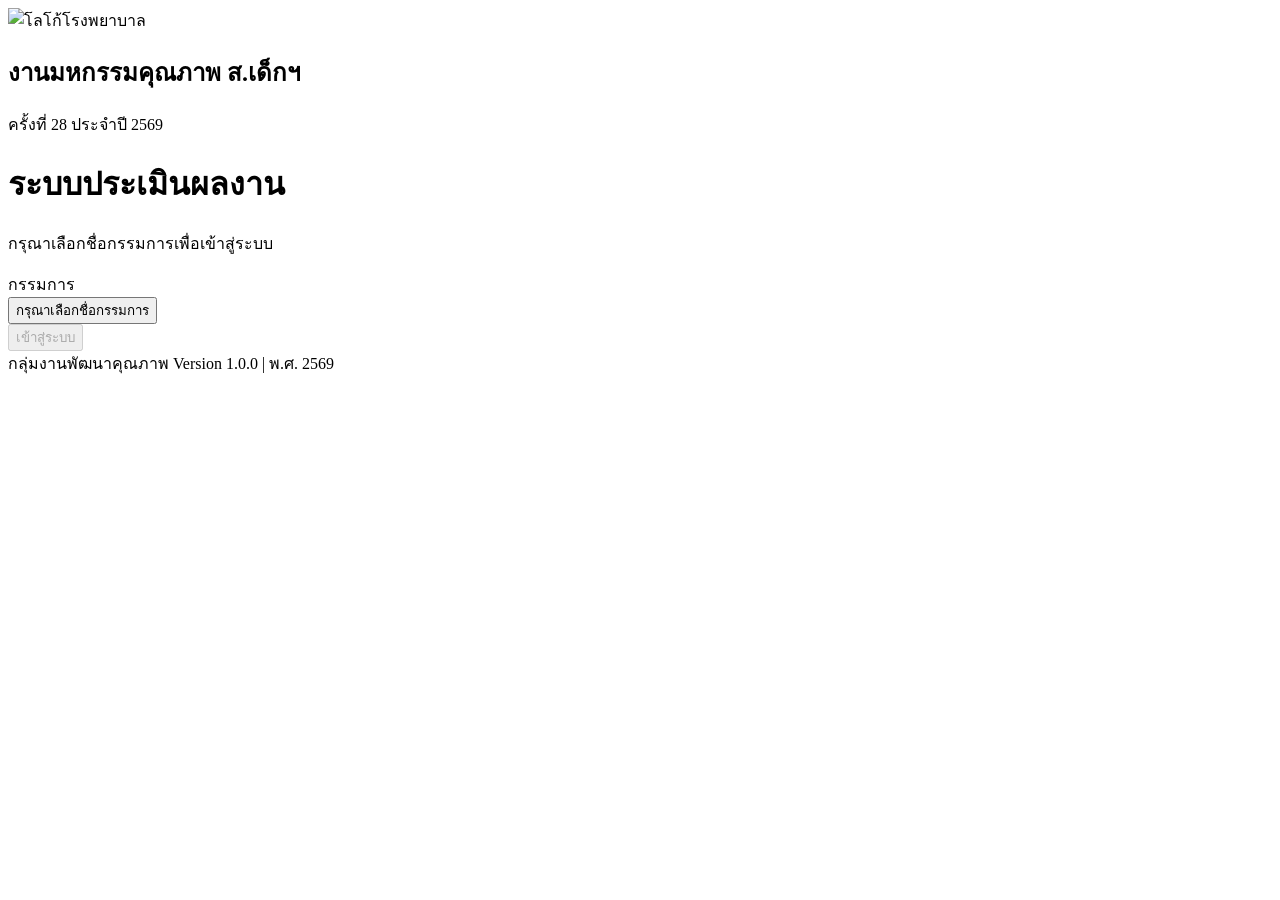
==== index.html @ 36339967 "Add files via upload" ====
<!DOCTYPE html>
<html lang="th">

<head>

  <meta charset="UTF-8">

  <meta name="viewport" content="width=device-width, initial-scale=1">

  <title>ระบบประเมินผลงาน มหกรรมคุณภาพ ส.เด็ก</title>


  <!-- ================= GOOGLE FONT ================= -->

  <link rel="preconnect" href="https://fonts.googleapis.com">

  <link
    rel="preconnect"
    href="https://fonts.googleapis.com"
    crossorigin
  >

  <link
    href="https://fonts.googleapis.com/css2?family=Prompt:wght@300;400;500;600;700&display=swap"
    rel="stylesheet"
  >


  <!-- ================= CSS ================= -->

  <link
    rel="stylesheet"
    href="./assets/css/base.css"
  >

  <!-- Global Background -->
  <link
    rel="stylesheet"
    href="./assets/css/background.css"
  >

  <!-- Login -->
  <link
    rel="stylesheet"
    href="./assets/css/login.css"
  >

</head>


<body class="app-page login-page">


  <!-- =====================================================
       GLOBAL BACKGROUND
       ใช้ร่วมกันทุกหน้าของระบบ
       ===================================================== -->

  <div
    class="global-background"
    aria-hidden="true"
  ></div>


  <!-- =====================================================
       APPLICATION
       ===================================================== -->

  <div id="app">


    <!-- ================= LOGIN PAGE ================= -->

    <main class="login-page">


      <div class="login-content">


        <!-- ================= LOGO ================= -->

        <div class="login-logo-wrap">

          <img
            src="./assets/images/Logo QSNICH พื้นขาว.png"
            alt="โลโก้โรงพยาบาล"
            class="login-logo"
          >

        </div>


        <!-- ================= EVENT ================= -->

        <div class="login-event">

          <h2 class="login-event-name">
            งานมหกรรมคุณภาพ ส.เด็กฯ
          </h2>


          <div class="login-event-number">
            ครั้งที่ 28 ประจำปี 2569
          </div>

        </div>


        <!-- ================= DIVIDER ================= -->

        <div class="login-divider">

          <span class="login-divider-mark"></span>

        </div>


        <!-- ================= SYSTEM TITLE ================= -->

        <div class="login-title">

          <h1>
            ระบบประเมินผลงาน
          </h1>


          <p>
            กรุณาเลือกชื่อกรรมการเพื่อเข้าสู่ระบบ
          </p>

        </div>


        <!-- ================= LOGIN PANEL ================= -->

        <section class="login-panel">


          <div class="login-form">


            <label
              for="judgeSelect"
              class="form-label"
            >
              กรรมการ
            </label>


            <!-- ================= CUSTOM DROPDOWN ================= -->

            <div
              class="custom-select"
              id="judgeDropdown"
            >


              <button
                type="button"
                class="custom-select-trigger"
                id="judgeDropdownTrigger"
                aria-haspopup="listbox"
                aria-expanded="false"
              >

                <span id="judgeSelectedText">
                  กรุณาเลือกชื่อกรรมการ
                </span>


                <span class="custom-select-arrow">

                  <span></span>

                </span>

              </button>


              <div
                class="custom-select-menu"
                id="judgeDropdownMenu"
                role="listbox"
              >

                <!--
                  JavaScript จะสร้าง
                  รายชื่อกรรมการตรงนี้
                -->

              </div>


            </div>


            <!-- ================= ERROR ================= -->

            <div
              id="loginError"
              class="form-error"
              aria-live="polite"
            ></div>


            <!-- ================= LOGIN BUTTON ================= -->

            <button
              id="loginButton"
              class="login-button"
              type="button"
              disabled
            >

              เข้าสู่ระบบ

            </button>


          </div>


        </section>


        <!-- ================= FOOTER ================= -->

        <div class="login-footer">


          <span>
            กลุ่มงานพัฒนาคุณภาพ
          </span>


          <span class="footer-year">
            Version 1.0.0 | พ.ศ. 2569
          </span>


        </div>


      </div>


    </main>


  </div>


  <!-- =====================================================
       JAVASCRIPT
       ===================================================== -->

  <script src="./assets/js/config.js"></script>

  <script src="./assets/js/app.js"></script>


</body>

</html>
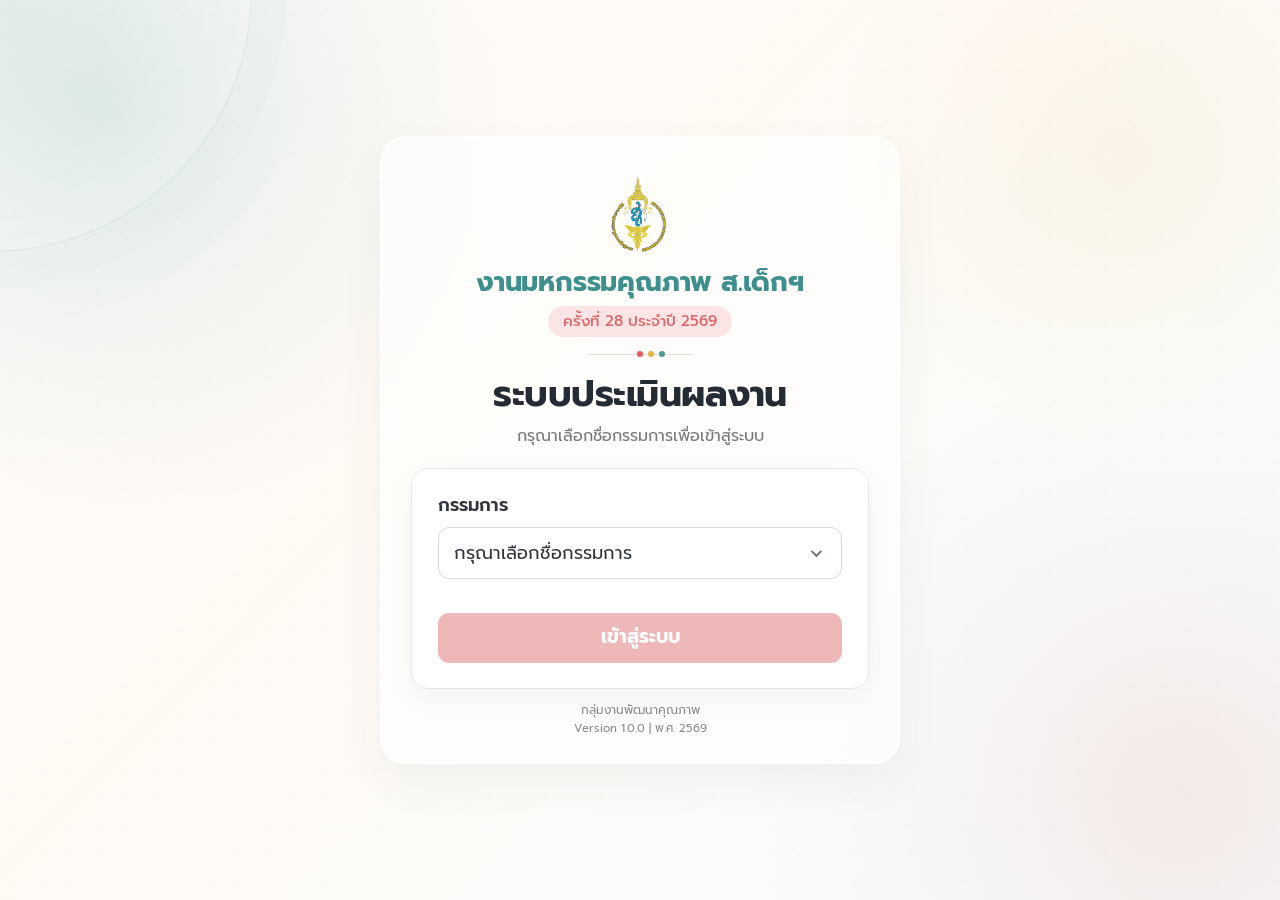
==== commit bee0c8ec: "Add files via upload" ====
--- a/index.html
+++ b/index.html
@@ -48,7 +48,7 @@
 </head>
 
 
-<body class="app-page login-page">
+<body class="app-page">
 
 
   <!-- =====================================================
--- a/assets/css/base.css
+++ b/assets/css/base.css
@@ -0,0 +1,24 @@
+* {
+  box-sizing: border-box;
+}
+
+html,
+body {
+  margin: 0;
+  padding: 0;
+  width: 100%;
+  min-height: 100%;
+}
+
+body {
+  font-family: 'Prompt', sans-serif;
+  background: #FFF9F2;
+  color: #2F2F2F;
+}
+
+button,
+input,
+select,
+textarea {
+  font-family: inherit;
+}
--- a/assets/css/background.css
+++ b/assets/css/background.css
@@ -0,0 +1,202 @@
+/*
+========================================================
+ระบบประเมินผลงาน
+Global Background Theme
+Version : 2.0.0
+========================================================
+*/
+
+
+/* ========================================================
+   PAGE BASE
+   ======================================================== */
+
+.app-page {
+
+  position: relative;
+
+  min-height: 100vh;
+
+  overflow-x: hidden;
+
+}
+
+
+/* ========================================================
+   GLOBAL BACKGROUND
+   ======================================================== */
+
+.global-background {
+
+  position: fixed;
+
+  inset: 0;
+
+  width: 100%;
+  height: 100%;
+
+  overflow: hidden;
+
+  pointer-events: none;
+
+  z-index: 0;
+
+  background:
+
+    radial-gradient(
+      circle at 8% 12%,
+      rgba(74, 153, 148, 0.16) 0%,
+      rgba(74, 153, 148, 0.07) 14%,
+      transparent 30%
+    ),
+
+    radial-gradient(
+      circle at 92% 88%,
+      rgba(217, 107, 107, 0.13) 0%,
+      rgba(217, 107, 107, 0.05) 14%,
+      transparent 31%
+    ),
+
+    radial-gradient(
+      circle at 88% 18%,
+      rgba(233, 179, 63, 0.09) 0%,
+      transparent 22%
+    ),
+
+    linear-gradient(
+      135deg,
+      #FFFDFC 0%,
+      #FFF9F4 40%,
+      #F9FCFB 75%,
+      #F6FBFA 100%
+    );
+
+}
+
+
+/* ========================================================
+   DOT PATTERN
+   ======================================================== */
+
+.global-background::before {
+
+  content: "";
+
+  position: absolute;
+
+  inset: 0;
+
+  background-image:
+
+    radial-gradient(
+      circle,
+      rgba(74, 153, 148, 0.09) 1px,
+      transparent 1px
+    );
+
+  background-size: 28px 28px;
+
+  opacity: 0.45;
+
+}
+
+
+/* ========================================================
+   DECORATIVE ORB
+   ======================================================== */
+
+.global-background::after {
+
+  content: "";
+
+  position: absolute;
+
+  width: 520px;
+  height: 520px;
+
+  left: -270px;
+  top: -270px;
+
+  border-radius: 50%;
+
+  border:
+    1px solid
+    rgba(74, 153, 148, 0.13);
+
+  background:
+
+    radial-gradient(
+      circle,
+      rgba(74, 153, 148, 0.08) 0%,
+      rgba(74, 153, 148, 0.025) 42%,
+      transparent 70%
+    );
+
+  box-shadow:
+
+    0 0 0 35px
+    rgba(74, 153, 148, 0.015),
+
+    0 0 0 75px
+    rgba(74, 153, 148, 0.010);
+
+  animation:
+    globalOrbMove
+    16s
+    ease-in-out
+    infinite alternate;
+
+}
+
+
+/* ========================================================
+   GLOBAL ANIMATION
+   ======================================================== */
+
+@keyframes globalOrbMove {
+
+  0% {
+
+    transform:
+      translate3d(0, 0, 0)
+      rotate(0deg);
+
+  }
+
+  100% {
+
+    transform:
+      translate3d(22px, 18px, 0)
+      rotate(5deg);
+
+  }
+
+}
+
+
+/* ========================================================
+   APP CONTENT
+   ======================================================== */
+
+#app {
+
+  position: relative;
+
+  z-index: 1;
+
+}
+
+
+/* ========================================================
+   REDUCED MOTION
+   ======================================================== */
+
+@media (prefers-reduced-motion: reduce) {
+
+  .global-background::after {
+
+    animation: none;
+
+  }
+
+}
--- a/assets/css/login.css
+++ b/assets/css/login.css
@@ -0,0 +1,2344 @@
+/* ========================================================
+   LOGIN PAGE
+   ระบบประเมินผลงาน V.2
+   ======================================================== */
+
+
+/* ========================================================
+   PAGE
+   ======================================================== */
+
+.login-page {
+
+  min-height: 100vh;
+
+  display: flex;
+
+  justify-content: center;
+
+  align-items: center;
+
+  box-sizing: border-box;
+
+  padding: 32px 20px;
+
+  font-family: 'Prompt', sans-serif;
+
+  position: relative;
+
+  overflow: hidden;
+
+  animation:
+    loginPageFade 0.55s ease both;
+
+}
+
+
+/* ========================================================
+   MAIN CONTENT CARD
+   การ์ดจางครอบเนื้อหาทั้งหมด
+   ======================================================== */
+
+.login-content {
+
+  width: min(520px, 100%);
+
+  margin: 0 auto;
+
+  padding: 30px 34px 24px;
+
+  box-sizing: border-box;
+
+  text-align: center;
+
+  position: relative;
+
+  z-index: 2;
+
+  background: rgba(255, 255, 255, 0.58);
+
+  border: 1px solid rgba(255, 255, 255, 0.82);
+
+  border-radius: 26px;
+
+  box-shadow:
+    0 18px 45px rgba(80, 70, 60, 0.055);
+
+  backdrop-filter: blur(8px);
+
+  animation:
+    loginContentIn 0.7s
+    cubic-bezier(.22, 1, .36, 1)
+    both;
+
+}
+
+
+/* ========================================================
+   LOGO
+   ======================================================== */
+
+.login-logo-wrap {
+
+  display: flex;
+
+  justify-content: center;
+
+  align-items: center;
+
+  margin-bottom: 10px;
+
+  animation:
+    loginItemIn 0.55s
+    0.05s
+    cubic-bezier(.22, 1, .36, 1)
+    both;
+
+}
+
+
+.login-logo {
+
+  width: 82px;
+
+  height: 82px;
+
+  object-fit: contain;
+
+  display: block;
+
+  transition:
+    transform 0.3s ease,
+    filter 0.3s ease;
+
+}
+
+
+.login-logo:hover {
+
+  transform:
+    translateY(-2px)
+    scale(1.02);
+
+}
+
+
+/* ========================================================
+   EVENT
+   ======================================================== */
+
+.login-event {
+
+  text-align: center;
+
+  animation:
+    loginItemIn 0.55s
+    0.10s
+    cubic-bezier(.22, 1, .36, 1)
+    both;
+
+}
+
+
+.login-event-name {
+
+  margin: 0;
+
+  color: #3D908D;
+
+  font-size: 30px;
+
+  line-height: 1.3;
+
+  font-weight: 700;
+
+  letter-spacing: -0.2px;
+
+}
+
+
+.login-event-number {
+
+  display: inline-flex;
+
+  align-items: center;
+
+  justify-content: center;
+
+  margin-top: 6px;
+
+  padding: 4px 15px;
+
+  border-radius: 999px;
+
+  background: #FBE5E4;
+
+  color: #D96B6B;
+
+  font-size: 14px;
+
+  line-height: 1.5;
+
+  font-weight: 500;
+
+  transition:
+    transform 0.25s ease,
+    box-shadow 0.25s ease;
+
+}
+
+
+.login-event-number:hover {
+
+  transform:
+    translateY(-1px);
+
+  box-shadow:
+    0 4px 12px rgba(217, 107, 107, 0.10);
+
+}
+
+
+/* ========================================================
+   DIVIDER
+   ======================================================== */
+
+.login-divider {
+
+  width: 105px;
+
+  height: 16px;
+
+  margin: 9px auto 10px;
+
+  display: flex;
+
+  justify-content: center;
+
+  align-items: center;
+
+  position: relative;
+
+  animation:
+    dividerIn 0.6s
+    0.18s
+    ease both;
+
+}
+
+
+.login-divider::before {
+
+  content: "";
+
+  position: absolute;
+
+  left: 0;
+
+  right: 0;
+
+  top: 50%;
+
+  height: 1px;
+
+  background: #E9DED4;
+
+}
+
+
+.login-divider-mark {
+
+  width: 6px;
+
+  height: 6px;
+
+  border-radius: 50%;
+
+  background: #E55B5B;
+
+  position: relative;
+
+  z-index: 2;
+
+  box-shadow:
+    11px 0 0 #E9B33F,
+    22px 0 0 #4A9994;
+
+  transition:
+    transform 0.3s ease;
+
+}
+
+
+.login-divider:hover .login-divider-mark {
+
+  transform:
+    scale(1.15);
+
+}
+
+
+/* ========================================================
+   SYSTEM TITLE
+   ======================================================== */
+
+.login-title {
+
+  text-align: center;
+
+  animation:
+    loginItemIn 0.55s
+    0.24s
+    cubic-bezier(.22, 1, .36, 1)
+    both;
+
+}
+
+
+.login-title h1 {
+
+  margin: 0;
+
+  color: #252B35;
+
+  font-size: 42px;
+
+  line-height: 1.25;
+
+  font-weight: 700;
+
+  letter-spacing: -0.5px;
+
+}
+
+
+.login-title p {
+
+  margin: 7px 0 0;
+
+  color: #777777;
+
+  font-size: 17px;
+
+  line-height: 1.5;
+
+  font-weight: 400;
+
+}
+
+
+/* ========================================================
+   LOGIN PANEL
+   การ์ดขาวด้านใน
+   ======================================================== */
+
+.login-panel {
+
+  width: 100%;
+
+  box-sizing: border-box;
+
+  margin-top: 20px;
+
+  padding: 23px 26px 25px;
+
+  background: rgba(255, 255, 255, 0.94);
+
+  border: 1px solid #E4E9E8;
+
+  border-radius: 17px;
+
+  box-shadow:
+    0 10px 26px rgba(80, 70, 60, 0.055);
+
+  text-align: left;
+
+  animation:
+    panelIn 0.65s
+    0.30s
+    cubic-bezier(.22, 1, .36, 1)
+    both;
+
+  transition:
+    transform 0.3s ease,
+    box-shadow 0.3s ease;
+
+}
+
+
+.login-panel:hover {
+
+  transform:
+    translateY(-1px);
+
+  box-shadow:
+    0 13px 30px rgba(80, 70, 60, 0.07);
+
+}
+
+
+/* ========================================================
+   FORM
+   ======================================================== */
+
+.login-form {
+
+  width: 100%;
+
+}
+
+
+.form-label {
+
+  display: block;
+
+  margin-bottom: 8px;
+
+  color: #30353D;
+
+  font-size: 17px;
+
+  line-height: 1.5;
+
+  font-weight: 600;
+
+}
+
+
+/* ========================================================
+   SELECT
+   ======================================================== */
+
+.select-wrap {
+
+  width: 100%;
+
+}
+
+
+.judge-select {
+
+  width: 100%;
+
+  height: 50px;
+
+  box-sizing: border-box;
+
+  padding: 0 15px;
+
+  border: 1px solid #D7D7D7;
+
+  border-radius: 11px;
+
+  background-color: #FFFFFF;
+
+  color: #30353D;
+
+  font-family: 'Prompt', sans-serif;
+
+  font-size: 17px;
+
+  line-height: 1.5;
+
+  font-weight: 400;
+
+  outline: none;
+
+  cursor: pointer;
+
+  transition:
+    border-color 0.25s ease,
+    box-shadow 0.25s ease,
+    background-color 0.25s ease,
+    transform 0.2s ease;
+
+}
+
+
+.judge-select:hover {
+
+  border-color:
+    #B9D1CF;
+
+  background-color:
+    #FFFDFC;
+
+}
+
+
+.judge-select:focus {
+
+  border-color: #4A9994;
+
+  box-shadow:
+    0 0 0 3px rgba(74, 153, 148, 0.10);
+
+}
+
+
+/* ========================================================
+   ERROR
+   ======================================================== */
+
+.form-error {
+
+  min-height: 18px;
+
+  margin-top: 6px;
+
+  color: #D9534F;
+
+  font-size: 13px;
+
+  line-height: 1.5;
+
+  transition:
+    opacity 0.25s ease,
+    transform 0.25s ease;
+
+}
+
+
+/* ========================================================
+   LOGIN BUTTON
+   ======================================================== */
+
+.login-button {
+
+  width: 100%;
+
+  height: 50px;
+
+  margin-top: 10px;
+
+  border: 0;
+
+  border-radius: 11px;
+
+  background: #E9A0A2;
+
+  color: #FFFFFF;
+
+  font-family: 'Prompt', sans-serif;
+
+  font-size: 18px;
+
+  line-height: 1.5;
+
+  font-weight: 700;
+
+  cursor: pointer;
+
+  transition:
+    background 0.25s ease,
+    transform 0.15s ease,
+    box-shadow 0.25s ease,
+    opacity 0.25s ease;
+
+}
+
+
+.login-button:hover:not(:disabled) {
+
+  background: #DF8F92;
+
+  box-shadow:
+    0 6px 16px rgba(210, 120, 125, 0.18);
+
+  transform:
+    translateY(-1px);
+
+}
+
+
+.login-button:active:not(:disabled) {
+
+  transform:
+    translateY(1px)
+    scale(0.995);
+
+  box-shadow:
+    0 3px 8px rgba(210, 120, 125, 0.14);
+
+}
+
+
+.login-button:disabled {
+
+  opacity: 0.75;
+
+  cursor: not-allowed;
+
+}
+
+
+/* ========================================================
+   LOADING
+   ใช้ class="loading" บนปุ่มตอนกำลัง Login
+   ======================================================== */
+
+.login-button.loading {
+
+  cursor: wait;
+
+  pointer-events: none;
+
+  position: relative;
+
+}
+
+
+.login-button.loading::after {
+
+  content: "";
+
+  display: inline-block;
+
+  width: 15px;
+
+  height: 15px;
+
+  margin-left: 9px;
+
+  vertical-align: -2px;
+
+  border:
+    2px solid rgba(255, 255, 255, 0.4);
+
+  border-top-color:
+    #FFFFFF;
+
+  border-radius: 50%;
+
+  animation:
+    buttonSpin 0.7s linear infinite;
+
+}
+
+
+/* ========================================================
+   FOOTER
+   ======================================================== */
+
+.login-footer {
+
+  margin-top: 12px;
+
+  display: flex;
+
+  flex-direction: column;
+
+  align-items: center;
+
+  justify-content: center;
+
+  gap: 1px;
+
+  color: #8A8A8A;
+
+  font-size: 12px;
+
+  line-height: 1.5;
+
+  font-weight: 400;
+
+  animation:
+    loginItemIn 0.55s
+    0.40s
+    cubic-bezier(.22, 1, .36, 1)
+    both;
+
+}
+
+
+.login-footer .footer-year {
+
+  font-size: 0.95em;
+
+}
+
+
+/* ========================================================
+   NOTEBOOK / DESKTOP
+   ======================================================== */
+
+@media (min-width: 1200px) {
+
+  .login-content {
+
+    width: 520px;
+
+    padding: 32px 30px 26px;
+
+  }
+
+
+  .login-logo {
+
+    width: 86px;
+
+    height: 86px;
+
+  }
+
+
+  .login-event-name {
+
+    font-size: 27px;
+
+  }
+
+
+  .login-event-number {
+
+    font-size: 15px;
+
+  }
+
+
+  .login-title h1 {
+
+    font-size: 36px;
+
+  }
+
+
+  .login-title p {
+
+    font-size: 16px;
+
+  }
+
+
+  .form-label {
+
+    font-size: 18px;
+
+  }
+
+
+  .judge-select {
+
+    font-size: 18px;
+
+  }
+
+
+  .login-button {
+
+    font-size: 19px;
+
+  }
+
+}
+
+
+/* ========================================================
+   IPAD PORTRAIT
+   ======================================================== */
+
+@media
+  (min-width: 768px)
+  and (max-width: 1199px)
+  and (orientation: portrait) {
+
+  .login-content {
+
+    width: min(520px, 100%);
+
+    padding: 32px 30px 26px;
+
+  }
+
+
+  .login-logo {
+
+    width: 84px;
+
+    height: 84px;
+
+  }
+
+
+  .login-event-name {
+
+    font-size: 32px;
+
+  }
+
+
+  .login-event-number {
+
+    font-size: 15px;
+
+  }
+
+
+  .login-title h1 {
+
+    font-size: 44px;
+
+  }
+
+
+  .login-title p {
+
+    font-size: 18px;
+
+  }
+
+
+  .form-label {
+
+    font-size: 18px;
+
+  }
+
+
+  .judge-select {
+
+    height: 52px;
+
+    font-size: 18px;
+
+  }
+
+
+  .login-button {
+
+    height: 52px;
+
+    font-size: 19px;
+
+  }
+
+}
+
+
+/* ========================================================
+   IPAD LANDSCAPE
+   ======================================================== */
+
+@media
+  (orientation: landscape)
+  and (min-width: 768px)
+  and (max-width: 1199px) {
+
+  .login-page {
+
+    padding: 24px;
+
+  }
+
+
+  .login-content {
+
+    width: min(520px, 90vw);
+
+    padding: 22px 28px 20px;
+
+  }
+
+
+  .login-logo {
+
+    width: 64px;
+
+    height: 64px;
+
+  }
+
+
+  .login-logo-wrap {
+
+    margin-bottom: 7px;
+
+  }
+
+
+  .login-event-name {
+
+    font-size: 27px;
+
+  }
+
+
+  .login-event-number {
+
+    margin-top: 4px;
+
+    font-size: 13px;
+
+  }
+
+
+  .login-divider {
+
+    margin: 6px auto 7px;
+
+  }
+
+
+  .login-title h1 {
+
+    font-size: 38px;
+
+  }
+
+
+  .login-title p {
+
+    margin-top: 4px;
+
+    font-size: 16px;
+
+  }
+
+
+  .login-panel {
+
+    margin-top: 14px;
+
+    padding: 18px 22px 20px;
+
+  }
+
+
+  .form-label {
+
+    font-size: 17px;
+
+  }
+
+
+  .judge-select {
+
+    height: 48px;
+
+    font-size: 17px;
+
+  }
+
+
+  .login-button {
+
+    height: 48px;
+
+    font-size: 18px;
+
+  }
+
+}
+
+
+/* ========================================================
+   MOBILE
+   ======================================================== */
+
+@media (max-width: 767px) {
+
+  .login-page {
+
+    min-height: 100svh;
+
+    padding: 24px 16px;
+
+  }
+
+
+  .login-content {
+
+    width: 100%;
+
+    padding: 25px 18px 22px;
+
+    border-radius: 22px;
+
+  }
+
+
+  .login-logo {
+
+    width: 70px;
+
+    height: 70px;
+
+  }
+
+
+  .login-logo-wrap {
+
+    margin-bottom: 8px;
+
+  }
+
+
+  .login-event-name {
+
+    font-size: 25px;
+
+  }
+
+
+  .login-event-number {
+
+    margin-top: 5px;
+
+    padding: 4px 13px;
+
+    font-size: 13px;
+
+  }
+
+
+  .login-divider {
+
+    width: 95px;
+
+    margin: 8px auto 9px;
+
+  }
+
+
+  .login-title h1 {
+
+    font-size: 32px;
+
+  }
+
+
+  .login-title p {
+
+    margin-top: 6px;
+
+    font-size: 14px;
+
+  }
+
+
+  .login-panel {
+
+    margin-top: 18px;
+
+    padding: 20px 18px 22px;
+
+    border-radius: 15px;
+
+  }
+
+
+  .form-label {
+
+    font-size: 16px;
+
+  }
+
+
+  .judge-select {
+
+    height: 50px;
+
+    font-size: 16px;
+
+  }
+
+
+  .login-button {
+
+    height: 50px;
+
+    font-size: 17px;
+
+  }
+
+
+  .login-footer {
+
+    margin-top: 11px;
+
+    font-size: 11px;
+
+  }
+
+}
+
+
+/* ========================================================
+   ANIMATIONS
+   ======================================================== */
+
+@keyframes loginPageFade {
+
+  from {
+
+    opacity: 0;
+
+  }
+
+  to {
+
+    opacity: 1;
+
+  }
+
+}
+
+
+@keyframes loginContentIn {
+
+  from {
+
+    opacity: 0;
+
+    transform:
+      translateY(14px)
+      scale(0.985);
+
+  }
+
+  to {
+
+    opacity: 1;
+
+    transform:
+      translateY(0)
+      scale(1);
+
+  }
+
+}
+
+
+@keyframes loginItemIn {
+
+  from {
+
+    opacity: 0;
+
+    transform:
+      translateY(9px);
+
+  }
+
+  to {
+
+    opacity: 1;
+
+    transform:
+      translateY(0);
+
+  }
+
+}
+
+
+@keyframes panelIn {
+
+  from {
+
+    opacity: 0;
+
+    transform:
+      translateY(13px);
+
+  }
+
+  to {
+
+    opacity: 1;
+
+    transform:
+      translateY(0);
+
+  }
+
+}
+
+
+@keyframes dividerIn {
+
+  from {
+
+    opacity: 0;
+
+    transform:
+      scaleX(0.65);
+
+  }
+
+  to {
+
+    opacity: 1;
+
+    transform:
+      scaleX(1);
+
+  }
+
+}
+
+
+@keyframes decorationFloat {
+
+  0%,
+  100% {
+
+    transform:
+      translate(0, 0);
+
+  }
+
+  50% {
+
+    transform:
+      translate(8px, 6px);
+
+  }
+
+}
+
+
+@keyframes decorationFloatReverse {
+
+  0%,
+  100% {
+
+    transform:
+      translate(0, 0);
+
+  }
+
+  50% {
+
+    transform:
+      translate(-8px, -6px);
+
+  }
+
+}
+
+
+@keyframes buttonSpin {
+
+  to {
+
+    transform:
+      rotate(360deg);
+
+  }
+
+}
+
+
+/* ========================================================
+   REDUCED MOTION
+   ======================================================== */
+
+@media (prefers-reduced-motion: reduce) {
+
+  .login-page,
+  .login-content,
+  .login-logo-wrap,
+  .login-event,
+  .login-divider,
+  .login-title,
+  .login-panel,
+  .login-footer {
+
+    animation: none;
+
+  }
+
+
+  .login-page::before,
+  .login-page::after {
+
+    animation: none;
+
+  }
+
+
+  .login-logo,
+  .login-event-number,
+  .login-panel,
+  .judge-select,
+  .login-button {
+
+    transition: none;
+
+  }
+
+}
+
+/* ========================================================
+   ✨ MICRO INTERACTION
+   ======================================================== */
+
+.login-logo {
+
+  transition:
+    transform 0.35s cubic-bezier(.22, 1, .36, 1);
+
+}
+
+
+.login-logo:hover {
+
+  transform:
+    translateY(-3px)
+    scale(1.025);
+
+}
+
+
+.login-event-number {
+
+  transition:
+    transform 0.25s ease,
+    box-shadow 0.25s ease;
+
+}
+
+
+.login-event-number:hover {
+
+  transform:
+    translateY(-1px);
+
+  box-shadow:
+    0 5px 15px rgba(217, 107, 107, 0.12);
+
+}
+
+
+.login-panel {
+
+  transition:
+    transform 0.3s ease,
+    box-shadow 0.3s ease;
+
+}
+
+
+.login-panel:hover {
+
+  transform:
+    translateY(-2px);
+
+  box-shadow:
+    0 14px 32px rgba(70, 65, 60, 0.075);
+
+}
+
+
+.judge-select {
+
+  transition:
+    border-color 0.25s ease,
+    box-shadow 0.25s ease,
+    background-color 0.25s ease;
+
+}
+
+
+.judge-select:focus {
+
+  border-color:
+    #4A9994;
+
+  box-shadow:
+    0 0 0 4px
+    rgba(74, 153, 148, 0.10);
+
+}
+
+
+.login-button {
+
+  transition:
+    transform 0.2s cubic-bezier(.22, 1, .36, 1),
+    box-shadow 0.25s ease,
+    background-color 0.25s ease;
+
+}
+
+
+.login-button:not(:disabled):hover {
+
+  transform:
+    translateY(-2px);
+
+  box-shadow:
+    0 8px 20px
+    rgba(210, 120, 125, 0.20);
+
+}
+
+
+.login-button:not(:disabled):active {
+
+  transform:
+    translateY(1px)
+    scale(0.99);
+
+}
+
+
+/* ========================================================
+   ✨ KEYFRAMES
+   ======================================================== */
+
+@keyframes pageBackgroundIn {
+
+  from {
+    opacity: 0;
+  }
+
+  to {
+    opacity: 1;
+  }
+
+}
+
+
+@keyframes cardAppear {
+
+  from {
+
+    opacity: 0;
+
+    transform:
+      translateY(18px)
+      scale(0.985);
+
+  }
+
+  to {
+
+    opacity: 1;
+
+    transform:
+      translateY(0)
+      scale(1);
+
+  }
+
+}
+
+
+@keyframes itemAppear {
+
+  from {
+
+    opacity: 0;
+
+    transform:
+      translateY(10px);
+
+  }
+
+  to {
+
+    opacity: 1;
+
+    transform:
+      translateY(0);
+
+  }
+
+}
+
+
+@keyframes panelAppear {
+
+  from {
+
+    opacity: 0;
+
+    transform:
+      translateY(16px)
+      scale(0.99);
+
+  }
+
+  to {
+
+    opacity: 1;
+
+    transform:
+      translateY(0)
+      scale(1);
+
+  }
+
+}
+
+
+@keyframes dividerAppear {
+
+  from {
+
+    opacity: 0;
+
+    transform:
+      scaleX(0.5);
+
+  }
+
+  to {
+
+    opacity: 1;
+
+    transform:
+      scaleX(1);
+
+  }
+
+}
+
+
+/* ---------- พื้นหลังขยับช้า ๆ ---------- */
+
+@keyframes backgroundFloat1 {
+
+  0%,
+  100% {
+
+    transform:
+      translate(0, 0);
+
+  }
+
+  50% {
+
+    transform:
+      translate(20px, 15px);
+
+  }
+
+}
+
+
+@keyframes backgroundFloat2 {
+
+  0%,
+  100% {
+
+    transform:
+      translate(0, 0);
+
+  }
+
+  50% {
+
+    transform:
+      translate(-18px, -12px);
+
+  }
+
+}
+
+
+/* ========================================================
+   ลด animation ถ้าเครื่องตั้งค่า Reduce Motion
+   ======================================================== */
+
+@media (prefers-reduced-motion: reduce) {
+
+  .login-page,
+  .login-content,
+  .login-logo-wrap,
+  .login-event,
+  .login-divider,
+  .login-title,
+  .login-panel,
+  .login-footer,
+  .login-page::before,
+  .login-page::after {
+
+    animation: none !important;
+
+  }
+
+}
+
+/* ========================================================
+   CUSTOM JUDGE DROPDOWN
+   ======================================================== */
+
+.custom-select {
+
+  width: 100%;
+
+  position: relative;
+
+  font-family: 'Prompt', sans-serif;
+
+}
+
+
+/* ========================================================
+   TRIGGER
+   ======================================================== */
+
+.custom-select-trigger {
+
+  width: 100%;
+
+  min-height: 50px;
+
+  padding: 0 15px;
+
+  box-sizing: border-box;
+
+  display: flex;
+
+  align-items: center;
+
+  justify-content: space-between;
+
+  gap: 12px;
+
+  border: 1px solid #D7D7D7;
+
+  border-radius: 11px;
+
+  background: #FFFFFF;
+
+  color: #30353D;
+
+  font-family: 'Prompt', sans-serif;
+
+  font-size: 17px;
+
+  font-weight: 400;
+
+  text-align: left;
+
+  cursor: pointer;
+
+  outline: none;
+
+  transition:
+    border-color 0.25s ease,
+    box-shadow 0.25s ease,
+    background-color 0.25s ease,
+    transform 0.15s ease;
+
+}
+
+
+.custom-select-trigger:hover {
+
+  border-color: #B9D1CF;
+
+  background: #FFFDFC;
+
+}
+
+
+.custom-select.open
+.custom-select-trigger {
+
+  border-color: #4A9994;
+
+  box-shadow:
+    0 0 0 4px
+    rgba(74, 153, 148, 0.10);
+
+  background: #FFFFFF;
+
+}
+
+
+/* ========================================================
+   ARROW
+   ======================================================== */
+
+.custom-select-arrow {
+
+  width: 22px;
+
+  height: 22px;
+
+  flex: 0 0 22px;
+
+  display: flex;
+
+  align-items: center;
+
+  justify-content: center;
+
+  transition:
+    transform 0.3s
+    cubic-bezier(.22, 1, .36, 1);
+
+}
+
+
+.custom-select-arrow span {
+
+  width: 8px;
+
+  height: 8px;
+
+  display: block;
+
+  border-right: 2px solid #6E7777;
+
+  border-bottom: 2px solid #6E7777;
+
+  transform:
+    rotate(45deg)
+    translateY(-2px);
+
+}
+
+
+.custom-select.open
+.custom-select-arrow {
+
+  transform:
+    rotate(180deg);
+
+}
+
+
+/* ========================================================
+   DROPDOWN MENU
+   ======================================================== */
+
+.custom-select-menu {
+
+  position: absolute;
+
+  left: 0;
+
+  right: 0;
+
+  top: calc(100% + 8px);
+
+  z-index: 50;
+
+  max-height: 0;
+
+  overflow: hidden;
+
+  opacity: 0;
+
+  visibility: hidden;
+
+  transform:
+    translateY(-7px)
+    scale(0.985);
+
+  transform-origin:
+    top center;
+
+  padding: 0;
+
+  box-sizing: border-box;
+
+  border:
+    1px solid transparent;
+
+  border-radius: 13px;
+
+  background: #FFFFFF;
+
+  box-shadow:
+    0 12px 30px
+    rgba(60, 65, 65, 0.10);
+
+  transition:
+    max-height 0.35s
+    cubic-bezier(.22, 1, .36, 1),
+    opacity 0.22s ease,
+    transform 0.30s
+    cubic-bezier(.22, 1, .36, 1),
+    visibility 0.30s ease,
+    padding 0.30s ease,
+    border-color 0.30s ease;
+
+}
+
+
+.custom-select.open
+.custom-select-menu {
+
+  max-height: 360px;
+
+  padding: 6px;
+
+  opacity: 1;
+
+  visibility: visible;
+
+  transform:
+    translateY(0)
+    scale(1);
+
+  border-color:
+    #E4E9E8;
+
+}
+
+
+/* ========================================================
+   OPTION
+   ======================================================== */
+
+.custom-select-option {
+
+  width: 100%;
+
+  min-height: 46px;
+
+  padding: 9px 12px;
+
+  box-sizing: border-box;
+
+  display: flex;
+
+  align-items: center;
+
+  border: 0;
+
+  border-radius: 9px;
+
+  background: transparent;
+
+  color: #30353D;
+
+  font-family: 'Prompt', sans-serif;
+
+  font-size: 16px;
+
+  line-height: 1.4;
+
+  text-align: left;
+
+  cursor: pointer;
+
+  opacity: 0;
+
+  transform:
+    translateY(-5px);
+
+  transition:
+    background-color 0.18s ease,
+    color 0.18s ease,
+    transform 0.25s
+    cubic-bezier(.22, 1, .36, 1),
+    opacity 0.25s ease;
+
+}
+
+
+/* ตอน dropdown เปิด
+   ให้แต่ละชื่อค่อย ๆ ลงมา */
+
+.custom-select.open
+.custom-select-option {
+
+  opacity: 1;
+
+  transform:
+    translateY(0);
+
+}
+
+
+.custom-select.open
+.custom-select-option:nth-child(1) {
+  transition-delay: 0.03s;
+}
+
+.custom-select.open
+.custom-select-option:nth-child(2) {
+  transition-delay: 0.05s;
+}
+
+.custom-select.open
+.custom-select-option:nth-child(3) {
+  transition-delay: 0.07s;
+}
+
+.custom-select.open
+.custom-select-option:nth-child(4) {
+  transition-delay: 0.09s;
+}
+
+.custom-select.open
+.custom-select-option:nth-child(5) {
+  transition-delay: 0.11s;
+}
+
+.custom-select.open
+.custom-select-option:nth-child(6) {
+  transition-delay: 0.13s;
+}
+
+.custom-select.open
+.custom-select-option:nth-child(7) {
+  transition-delay: 0.15s;
+}
+
+.custom-select.open
+.custom-select-option:nth-child(8) {
+  transition-delay: 0.17s;
+}
+
+.custom-select.open
+.custom-select-option:nth-child(9) {
+  transition-delay: 0.19s;
+}
+
+
+/* hover */
+
+.custom-select-option:hover {
+
+  background:
+    #F0F7F6;
+
+  color:
+    #397F7C;
+
+  transform:
+    translateX(2px);
+
+}
+
+
+/* selected */
+
+.custom-select-option.selected {
+
+  background:
+    #EAF4F3;
+
+  color:
+    #397F7C;
+
+  font-weight: 600;
+
+}
+
+
+/* ========================================================
+   MOBILE
+   ======================================================== */
+
+@media (max-width: 767px) {
+
+  .custom-select-trigger {
+
+    min-height: 50px;
+
+    font-size: 16px;
+
+  }
+
+
+  .custom-select-option {
+
+    min-height: 46px;
+
+    font-size: 15px;
+
+  }
+
+}
+
+
+/* ========================================================
+   IPAD / DESKTOP
+   ======================================================== */
+
+@media (min-width: 768px) {
+
+  .custom-select-trigger {
+
+    min-height: 52px;
+
+    font-size: 18px;
+
+  }
+
+
+  .custom-select-option {
+
+    min-height: 48px;
+
+    font-size: 17px;
+
+  }
+
+}
+
+/* ========================================================
+   CUSTOM DROPDOWN - FIX SCROLL + LAYER
+   ======================================================== */
+
+
+/* --------------------------------------------------------
+   1. ให้หน้าเว็บสามารถ Scroll ได้
+   -------------------------------------------------------- */
+
+.login-page {
+
+  overflow-x: hidden;
+
+  overflow-y: auto;
+
+  -webkit-overflow-scrolling: touch;
+
+}
+
+
+/* --------------------------------------------------------
+   2. ยก Login Panel ให้อยู่เหนือ Footer
+   -------------------------------------------------------- */
+
+.login-panel {
+
+  position: relative;
+
+  z-index: 20;
+
+}
+
+
+/* ตอนเปิด Dropdown ยกขึ้นอีกชั้น */
+
+.login-panel:has(.custom-select.open) {
+
+  z-index: 1000;
+
+}
+
+
+/* ตัว Dropdown */
+
+.custom-select {
+
+  position: relative;
+
+  z-index: 1001;
+
+}
+
+
+/* --------------------------------------------------------
+   3. Dropdown Menu
+   -------------------------------------------------------- */
+
+.custom-select-menu {
+
+  position: absolute;
+
+  left: 0;
+
+  right: 0;
+
+  top: calc(100% + 8px);
+
+  z-index: 9999;
+
+  /*
+    เดิม 360px ทำให้เห็นไม่ครบ
+    เพิ่มพื้นที่ให้ครบ 9 คน
+  */
+
+  max-height: 470px;
+
+  overflow-y: auto;
+
+  overflow-x: hidden;
+
+  /*
+    ซ่อน scrollbar แบบสวย ๆ
+  */
+
+  scrollbar-width: thin;
+
+  scrollbar-color:
+    rgba(74, 153, 148, 0.25)
+    transparent;
+
+}
+
+
+/* Chrome / Edge / Safari */
+
+.custom-select-menu::-webkit-scrollbar {
+
+  width: 5px;
+
+}
+
+
+.custom-select-menu::-webkit-scrollbar-track {
+
+  background: transparent;
+
+}
+
+
+.custom-select-menu::-webkit-scrollbar-thumb {
+
+  background:
+    rgba(74, 153, 148, 0.25);
+
+  border-radius: 999px;
+
+}
+
+
+/* --------------------------------------------------------
+   4. จำกัดความสูงตามหน้าจอ
+   ถ้าจอเตี้ยมาก ให้ Dropdown เลื่อนข้างใน
+   -------------------------------------------------------- */
+
+.custom-select.open
+.custom-select-menu {
+
+  max-height:
+    min(
+      470px,
+      calc(100svh - 170px)
+    );
+
+}
+
+
+/* --------------------------------------------------------
+   5. ให้ Footer อยู่ชั้นหลัง Dropdown
+   -------------------------------------------------------- */
+
+.login-footer {
+
+  position: relative;
+
+  z-index: 1;
+
+}
+
+
+/* --------------------------------------------------------
+   6. กัน Login Content ตัด Dropdown
+   -------------------------------------------------------- */
+
+.login-content {
+
+  overflow: visible;
+
+}
+
+
+/* --------------------------------------------------------
+   7. กัน Login Panel ตัด Dropdown
+   -------------------------------------------------------- */
+
+.login-panel {
+
+  overflow: visible;
+
+}
+
+
+/* --------------------------------------------------------
+   8. มือถือ
+   -------------------------------------------------------- */
+
+@media (max-width: 767px) {
+
+  .custom-select.open
+  .custom-select-menu {
+
+    max-height:
+      min(
+        420px,
+        calc(100svh - 150px)
+      );
+
+  }
+
+}
+
+
+/* --------------------------------------------------------
+   9. iPad Portrait
+   -------------------------------------------------------- */
+
+@media
+  (min-width: 768px)
+  and (max-width: 1199px)
+  and (orientation: portrait) {
+
+  .custom-select.open
+  .custom-select-menu {
+
+    max-height:
+      min(
+        470px,
+        calc(100svh - 180px)
+      );
+
+  }
+
+}
+
+
+/* --------------------------------------------------------
+   10. iPad Landscape
+   -------------------------------------------------------- */
+
+@media
+  (orientation: landscape)
+  and (min-width: 768px)
+  and (max-width: 1199px) {
+
+  .custom-select.open
+  .custom-select-menu {
+
+    max-height:
+      min(
+        300px,
+        calc(100svh - 130px)
+      );
+
+  }
+
+}
+
+/* ========================================================
+   CUSTOM DROPDOWN
+   แสดง 4 รายชื่อ + เลื่อนเฉพาะใน Dropdown
+   ======================================================== */
+
+
+/* หน้าเว็บไม่ต้อง Scroll */
+
+.login-page {
+  overflow: hidden;
+}
+
+
+/* Dropdown ต้องอยู่เหนือ Footer */
+
+.login-panel {
+  position: relative;
+  z-index: 20;
+  overflow: visible;
+}
+
+.custom-select {
+  position: relative;
+  z-index: 100;
+}
+
+
+/* ตอนเปิด ยก Dropdown ขึ้น */
+
+.login-panel:has(.custom-select.open) {
+  z-index: 1000;
+}
+
+.custom-select.open {
+  z-index: 1001;
+}
+
+
+/* ========================================================
+   MENU
+   ======================================================== */
+
+.custom-select-menu {
+
+  position: absolute;
+
+  left: 0;
+  right: 0;
+
+  top: calc(100% + 8px);
+
+  z-index: 9999 !important;
+
+  /*
+    4 รายชื่อ
+    แต่ละคนประมาณ 48px
+    + padding 12px
+  */
+
+  max-height: 204px;
+
+  overflow-y: auto;
+
+  overflow-x: hidden;
+
+  box-sizing: border-box;
+
+  scrollbar-width: thin;
+
+  scrollbar-color:
+    rgba(74, 153, 148, 0.28)
+    transparent;
+
+}
+
+
+/* Chrome / Edge / Safari */
+
+.custom-select-menu::-webkit-scrollbar {
+  width: 5px;
+}
+
+.custom-select-menu::-webkit-scrollbar-track {
+  background: transparent;
+}
+
+.custom-select-menu::-webkit-scrollbar-thumb {
+  background:
+    rgba(74, 153, 148, 0.28);
+
+  border-radius: 999px;
+}
+
+
+/* ========================================================
+   OPEN STATE
+   ======================================================== */
+
+.custom-select.open
+.custom-select-menu {
+
+  max-height: 204px;
+
+  overflow-y: auto;
+
+}
+
+
+/* ========================================================
+   OPTION
+   ======================================================== */
+
+.custom-select-option {
+
+  min-height: 48px;
+
+  box-sizing: border-box;
+
+}
+
+
+/* ========================================================
+   ไม่ให้ส่วนอื่นของการ์ดทับ Dropdown
+   ======================================================== */
+
+.login-footer {
+  position: relative;
+  z-index: 1;
+}
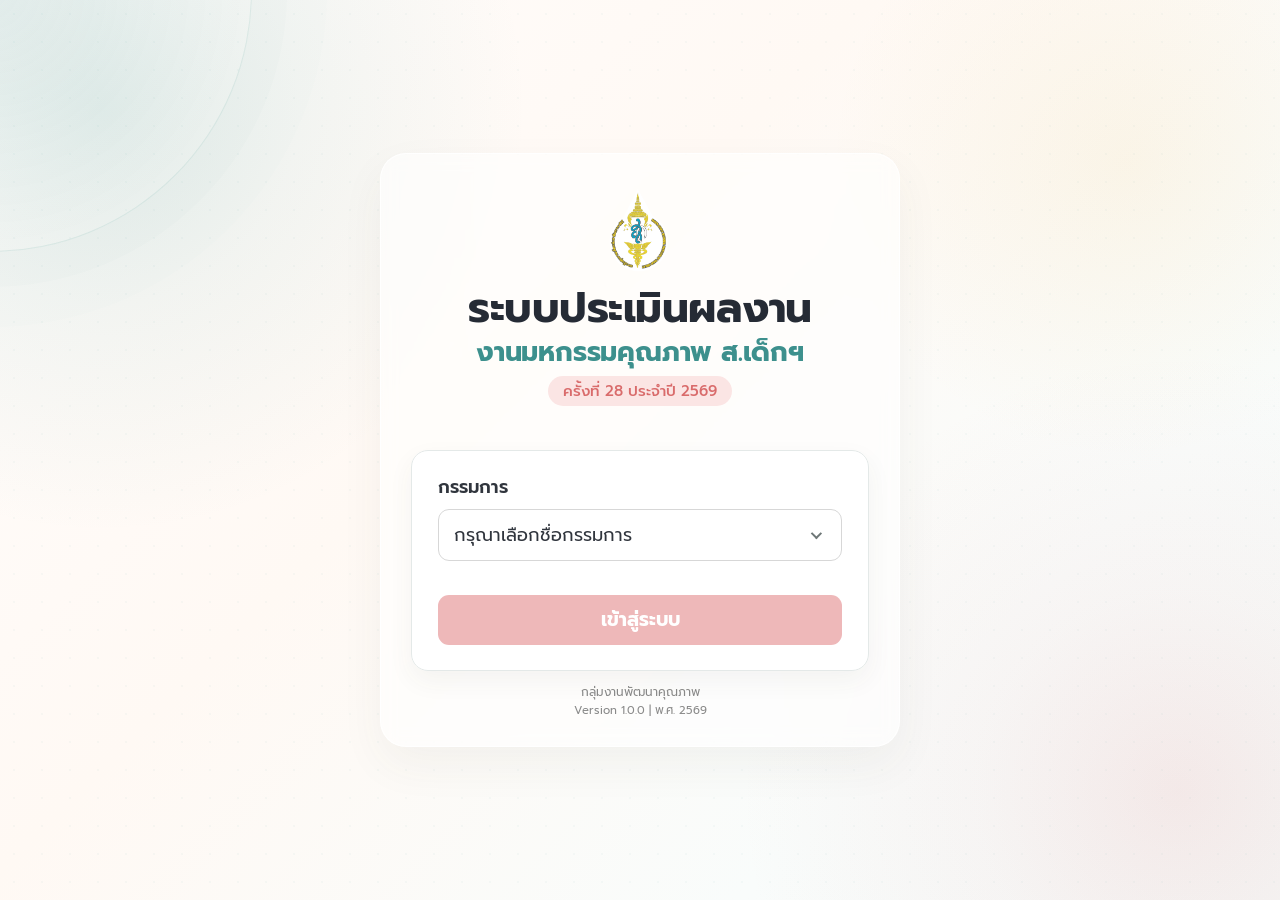
==== commit 96c09403: "Add files via upload" ====
--- a/index.html
+++ b/index.html
@@ -90,45 +90,27 @@
         </div>
 
 
-        <!-- ================= EVENT ================= -->
-
-        <div class="login-event">
-
-          <h2 class="login-event-name">
-            งานมหกรรมคุณภาพ ส.เด็กฯ
-          </h2>
-
-
-          <div class="login-event-number">
-            ครั้งที่ 28 ประจำปี 2569
-          </div>
-
-        </div>
-
-
-        <!-- ================= DIVIDER ================= -->
-
-        <div class="login-divider">
-
-          <span class="login-divider-mark"></span>
-
-        </div>
-
-
         <!-- ================= SYSTEM TITLE ================= -->
 
-        <div class="login-title">
-
-          <h1>
-            ระบบประเมินผลงาน
-          </h1>
-
-
-          <p>
-            กรุณาเลือกชื่อกรรมการเพื่อเข้าสู่ระบบ
-          </p>
-
-        </div>
+<div class="login-title">
+
+  <h1>
+    ระบบประเมินผลงาน
+  </h1>
+
+  <div class="login-event">
+
+    <h2 class="login-event-name">
+      งานมหกรรมคุณภาพ ส.เด็กฯ
+    </h2>
+
+    <div class="login-event-number">
+      ครั้งที่ 28 ประจำปี 2569
+    </div>
+
+  </div>
+
+</div>
 
 
         <!-- ================= LOGIN PANEL ================= -->
--- a/assets/css/login.css
+++ b/assets/css/login.css
@@ -9,13 +9,12 @@
    ======================================================== */
 
 .login-page {
-
+  width: 100%;
   min-height: 100vh;
+  min-height: 100dvh;
 
   display: flex;
-
   justify-content: center;
-
   align-items: center;
 
   box-sizing: border-box;
@@ -25,12 +24,7 @@
   font-family: 'Prompt', sans-serif;
 
   position: relative;
-
   overflow: hidden;
-
-  animation:
-    loginPageFade 0.55s ease both;
-
 }
 
 
@@ -67,9 +61,7 @@
   backdrop-filter: blur(8px);
 
   animation:
-    loginContentIn 0.7s
-    cubic-bezier(.22, 1, .36, 1)
-    both;
+    loginContentIn 0.7s cubic-bezier(.22, 1, .36, 1) both;
 
 }
 
@@ -89,10 +81,7 @@
   margin-bottom: 10px;
 
   animation:
-    loginItemIn 0.55s
-    0.05s
-    cubic-bezier(.22, 1, .36, 1)
-    both;
+    loginItemIn 0.55s 0.05s cubic-bezier(.22, 1, .36, 1) both;
 
 }
 
@@ -117,8 +106,7 @@
 .login-logo:hover {
 
   transform:
-    translateY(-2px)
-    scale(1.02);
+    translateY(-2px) scale(1.02);
 
 }
 
@@ -132,10 +120,7 @@
   text-align: center;
 
   animation:
-    loginItemIn 0.55s
-    0.10s
-    cubic-bezier(.22, 1, .36, 1)
-    both;
+    loginItemIn 0.55s 0.10s cubic-bezier(.22, 1, .36, 1) both;
 
 }
 
@@ -220,9 +205,7 @@
   position: relative;
 
   animation:
-    dividerIn 0.6s
-    0.18s
-    ease both;
+    dividerIn 0.6s 0.18s ease both;
 
 }
 
@@ -249,7 +232,6 @@
 .login-divider-mark {
 
   width: 6px;
-
   height: 6px;
 
   border-radius: 50%;
@@ -264,17 +246,14 @@
     11px 0 0 #E9B33F,
     22px 0 0 #4A9994;
 
+  transform: translateX(-11px);
+
   transition:
     transform 0.3s ease;
-
-}
-
+}
 
 .login-divider:hover .login-divider-mark {
-
-  transform:
-    scale(1.15);
-
+  transform: translateX(-11px) scale(1.15);
 }
 
 
@@ -287,10 +266,7 @@
   text-align: center;
 
   animation:
-    loginItemIn 0.55s
-    0.24s
-    cubic-bezier(.22, 1, .36, 1)
-    both;
+    loginItemIn 0.55s 0.24s cubic-bezier(.22, 1, .36, 1) both;
 
 }
 
@@ -354,10 +330,7 @@
   text-align: left;
 
   animation:
-    panelIn 0.65s
-    0.30s
-    cubic-bezier(.22, 1, .36, 1)
-    both;
+    panelIn 0.65s 0.30s cubic-bezier(.22, 1, .36, 1) both;
 
   transition:
     transform 0.3s ease,
@@ -554,8 +527,7 @@
 .login-button:active:not(:disabled) {
 
   transform:
-    translateY(1px)
-    scale(0.995);
+    translateY(1px) scale(0.995);
 
   box-shadow:
     0 3px 8px rgba(210, 120, 125, 0.14);
@@ -643,10 +615,7 @@
   font-weight: 400;
 
   animation:
-    loginItemIn 0.55s
-    0.40s
-    cubic-bezier(.22, 1, .36, 1)
-    both;
+    loginItemIn 0.55s 0.40s cubic-bezier(.22, 1, .36, 1) both;
 
 }
 
@@ -698,7 +667,7 @@
 
   .login-title h1 {
 
-    font-size: 36px;
+    font-size: 42px;
 
   }
 
@@ -733,325 +702,263 @@
 }
 
 
-/* ========================================================
-   IPAD PORTRAIT
-   ======================================================== */
-
-@media
-  (min-width: 768px)
-  and (max-width: 1199px)
-  and (orientation: portrait) {
+/* =========================================================
+   iPad — แนวตั้ง
+   ========================================================= */
+
+@media (min-width: 768px) and (max-width: 1199px) and (orientation: portrait) {
+
+.login-page {
+  position: fixed;
+
+  inset: 0;
+
+  width: 100%;
+  height: 100dvh;
+  min-height: 0;
+
+  display: flex;
+  align-items: center;
+  justify-content: center;
+
+  margin: 0;
+  padding: 20px;
+
+  box-sizing: border-box;
+
+  overflow: hidden;
+}
 
   .login-content {
-
-    width: min(520px, 100%);
-
-    padding: 32px 30px 26px;
+    width: min(520px, 90vw);
+    max-width: 520px;
+
+    margin: 0 auto;
+    box-sizing: border-box;
+  }
+
+  .login-event-name {
+    font-size: 28px;
+  }
+
+  .login-event-number {
+    font-size: 14px;
+  }
+
+  .login-title h1 {
+    font-size: 32px;
+  }
+
+  .login-title p {
+    font-size: 15px;
+  }
+
+  .form-label {
+    font-size: 15px;
+  }
+
+  .judge-select {
+    font-size: 16px;
+  }
+
+  .login-button {
+    font-size: 17px;
+  }
+
+  .login-footer {
+    font-size: 11px;
+  }
+}
+
+
+/* =========================================================
+   iPad — แนวนอน
+   ========================================================= */
+
+@media (min-width: 768px) and (max-width: 1199px) and (orientation: landscape) {
+
+.login-page {
+    position: fixed;
+    inset: 0;
+
+    width: 100%;
+    height: 100dvh;
+    min-height: 0;
+
+    display: flex;
+    align-items: center;
+    justify-content: center;
+
+    margin: 0;
+    padding: 0;
+
+    box-sizing: border-box;
+    overflow: hidden;
+  }
+
+  .login-content {
+    width: min(520px, 90vw);
+    max-width: 520px;
+
+    margin: 0 auto;
+    box-sizing: border-box;
+  }
+
+  .login-event-name {
+    font-size: 28px;
+  }
+
+  .login-event-number {
+    font-size: 14px;
+  }
+
+  .login-title h1 {
+    font-size: 32px;
+  }
+
+  .login-title p {
+    font-size: 15px;
+  }
+
+  .form-label {
+    font-size: 15px;
+  }
+
+  .judge-select {
+    font-size: 16px;
+  }
+
+  .login-button {
+    font-size: 17px;
+  }
+
+  .login-footer {
+    font-size: 11px;
+  }
+}
+
+
+/* ========================================================
+   MOBILE
+   ======================================================== */
+
+@media (max-width: 767px) {
+
+  .login-page {
+
+    min-height: 100svh;
+
+    padding: 24px 16px;
+
+  }
+
+
+  .login-content {
+
+    width: 100%;
+
+    padding: 25px 18px 22px;
+
+    border-radius: 22px;
 
   }
 
 
   .login-logo {
 
-    width: 84px;
-
-    height: 84px;
+    width: 70px;
+
+    height: 70px;
+
+  }
+
+
+  .login-logo-wrap {
+
+    margin-bottom: 8px;
 
   }
 
 
   .login-event-name {
 
-    font-size: 32px;
+    font-size: 25px;
 
   }
 
 
   .login-event-number {
 
-    font-size: 15px;
+    margin-top: 5px;
+
+    padding: 4px 13px;
+
+    font-size: 13px;
+
+  }
+
+
+  .login-divider {
+
+    width: 95px;
+
+    margin: 8px auto 9px;
 
   }
 
 
   .login-title h1 {
 
-    font-size: 44px;
+    font-size: 26px;
 
   }
 
 
   .login-title p {
 
-    font-size: 18px;
+    margin-top: 6px;
+
+    font-size: 14px;
+
+  }
+
+
+  .login-panel {
+
+    margin-top: 18px;
+
+    padding: 20px 18px 22px;
+
+    border-radius: 15px;
 
   }
 
 
   .form-label {
 
-    font-size: 18px;
+    font-size: 16px;
 
   }
 
 
   .judge-select {
 
-    height: 52px;
-
-    font-size: 18px;
+    height: 50px;
+
+    font-size: 16px;
 
   }
 
 
   .login-button {
 
-    height: 52px;
-
-    font-size: 19px;
-
-  }
-
-}
-
-
-/* ========================================================
-   IPAD LANDSCAPE
-   ======================================================== */
-
-@media
-  (orientation: landscape)
-  and (min-width: 768px)
-  and (max-width: 1199px) {
-
-  .login-page {
-
-    padding: 24px;
-
-  }
-
-
-  .login-content {
-
-    width: min(520px, 90vw);
-
-    padding: 22px 28px 20px;
-
-  }
-
-
-  .login-logo {
-
-    width: 64px;
-
-    height: 64px;
-
-  }
-
-
-  .login-logo-wrap {
-
-    margin-bottom: 7px;
-
-  }
-
-
-  .login-event-name {
-
-    font-size: 27px;
-
-  }
-
-
-  .login-event-number {
-
-    margin-top: 4px;
-
-    font-size: 13px;
-
-  }
-
-
-  .login-divider {
-
-    margin: 6px auto 7px;
-
-  }
-
-
-  .login-title h1 {
-
-    font-size: 38px;
-
-  }
-
-
-  .login-title p {
-
-    margin-top: 4px;
-
-    font-size: 16px;
-
-  }
-
-
-  .login-panel {
-
-    margin-top: 14px;
-
-    padding: 18px 22px 20px;
-
-  }
-
-
-  .form-label {
+    height: 50px;
 
     font-size: 17px;
 
   }
 
 
-  .judge-select {
-
-    height: 48px;
-
-    font-size: 17px;
-
-  }
-
-
-  .login-button {
-
-    height: 48px;
-
-    font-size: 18px;
-
-  }
-
-}
-
-
-/* ========================================================
-   MOBILE
-   ======================================================== */
-
-@media (max-width: 767px) {
-
-  .login-page {
-
-    min-height: 100svh;
-
-    padding: 24px 16px;
-
-  }
-
-
-  .login-content {
-
-    width: 100%;
-
-    padding: 25px 18px 22px;
-
-    border-radius: 22px;
-
-  }
-
-
-  .login-logo {
-
-    width: 70px;
-
-    height: 70px;
-
-  }
-
-
-  .login-logo-wrap {
-
-    margin-bottom: 8px;
-
-  }
-
-
-  .login-event-name {
-
-    font-size: 25px;
-
-  }
-
-
-  .login-event-number {
-
-    margin-top: 5px;
-
-    padding: 4px 13px;
-
-    font-size: 13px;
-
-  }
-
-
-  .login-divider {
-
-    width: 95px;
-
-    margin: 8px auto 9px;
-
-  }
-
-
-  .login-title h1 {
-
-    font-size: 32px;
-
-  }
-
-
-  .login-title p {
-
-    margin-top: 6px;
-
-    font-size: 14px;
-
-  }
-
-
-  .login-panel {
-
-    margin-top: 18px;
-
-    padding: 20px 18px 22px;
-
-    border-radius: 15px;
-
-  }
-
-
-  .form-label {
-
-    font-size: 16px;
-
-  }
-
-
-  .judge-select {
-
-    height: 50px;
-
-    font-size: 16px;
-
-  }
-
-
-  .login-button {
-
-    height: 50px;
-
-    font-size: 17px;
-
-  }
-
-
   .login-footer {
 
     margin-top: 11px;
@@ -1091,8 +998,7 @@
     opacity: 0;
 
     transform:
-      translateY(14px)
-      scale(0.985);
+      translateY(14px) scale(0.985);
 
   }
 
@@ -1101,8 +1007,7 @@
     opacity: 1;
 
     transform:
-      translateY(0)
-      scale(1);
+      translateY(0) scale(1);
 
   }
 
@@ -1285,8 +1190,7 @@
 .login-logo:hover {
 
   transform:
-    translateY(-3px)
-    scale(1.025);
+    translateY(-3px) scale(1.025);
 
 }
 
@@ -1347,8 +1251,7 @@
     #4A9994;
 
   box-shadow:
-    0 0 0 4px
-    rgba(74, 153, 148, 0.10);
+    0 0 0 4px rgba(74, 153, 148, 0.10);
 
 }
 
@@ -1369,8 +1272,7 @@
     translateY(-2px);
 
   box-shadow:
-    0 8px 20px
-    rgba(210, 120, 125, 0.20);
+    0 8px 20px rgba(210, 120, 125, 0.20);
 
 }
 
@@ -1378,8 +1280,7 @@
 .login-button:not(:disabled):active {
 
   transform:
-    translateY(1px)
-    scale(0.99);
+    translateY(1px) scale(0.99);
 
 }
 
@@ -1408,8 +1309,7 @@
     opacity: 0;
 
     transform:
-      translateY(18px)
-      scale(0.985);
+      translateY(18px) scale(0.985);
 
   }
 
@@ -1418,8 +1318,7 @@
     opacity: 1;
 
     transform:
-      translateY(0)
-      scale(1);
+      translateY(0) scale(1);
 
   }
 
@@ -1456,8 +1355,7 @@
     opacity: 0;
 
     transform:
-      translateY(16px)
-      scale(0.99);
+      translateY(16px) scale(0.99);
 
   }
 
@@ -1466,8 +1364,7 @@
     opacity: 1;
 
     transform:
-      translateY(0)
-      scale(1);
+      translateY(0) scale(1);
 
   }
 
@@ -1637,14 +1534,12 @@
 }
 
 
-.custom-select.open
-.custom-select-trigger {
+.custom-select.open .custom-select-trigger {
 
   border-color: #4A9994;
 
   box-shadow:
-    0 0 0 4px
-    rgba(74, 153, 148, 0.10);
+    0 0 0 4px rgba(74, 153, 148, 0.10);
 
   background: #FFFFFF;
 
@@ -1670,8 +1565,7 @@
   justify-content: center;
 
   transition:
-    transform 0.3s
-    cubic-bezier(.22, 1, .36, 1);
+    transform 0.3s cubic-bezier(.22, 1, .36, 1);
 
 }
 
@@ -1689,14 +1583,12 @@
   border-bottom: 2px solid #6E7777;
 
   transform:
-    rotate(45deg)
-    translateY(-2px);
-
-}
-
-
-.custom-select.open
-.custom-select-arrow {
+    rotate(45deg) translateY(-2px);
+
+}
+
+
+.custom-select.open .custom-select-arrow {
 
   transform:
     rotate(180deg);
@@ -1729,8 +1621,7 @@
   visibility: hidden;
 
   transform:
-    translateY(-7px)
-    scale(0.985);
+    translateY(-7px) scale(0.985);
 
   transform-origin:
     top center;
@@ -1747,15 +1638,12 @@
   background: #FFFFFF;
 
   box-shadow:
-    0 12px 30px
-    rgba(60, 65, 65, 0.10);
+    0 12px 30px rgba(60, 65, 65, 0.10);
 
   transition:
-    max-height 0.35s
-    cubic-bezier(.22, 1, .36, 1),
+    max-height 0.35s cubic-bezier(.22, 1, .36, 1),
     opacity 0.22s ease,
-    transform 0.30s
-    cubic-bezier(.22, 1, .36, 1),
+    transform 0.30s cubic-bezier(.22, 1, .36, 1),
     visibility 0.30s ease,
     padding 0.30s ease,
     border-color 0.30s ease;
@@ -1763,8 +1651,7 @@
 }
 
 
-.custom-select.open
-.custom-select-menu {
+.custom-select.open .custom-select-menu {
 
   max-height: 360px;
 
@@ -1775,8 +1662,7 @@
   visibility: visible;
 
   transform:
-    translateY(0)
-    scale(1);
+    translateY(0) scale(1);
 
   border-color:
     #E4E9E8;
@@ -1828,8 +1714,7 @@
   transition:
     background-color 0.18s ease,
     color 0.18s ease,
-    transform 0.25s
-    cubic-bezier(.22, 1, .36, 1),
+    transform 0.25s cubic-bezier(.22, 1, .36, 1),
     opacity 0.25s ease;
 
 }
@@ -1838,8 +1723,7 @@
 /* ตอน dropdown เปิด
    ให้แต่ละชื่อค่อย ๆ ลงมา */
 
-.custom-select.open
-.custom-select-option {
+.custom-select.open .custom-select-option {
 
   opacity: 1;
 
@@ -1849,48 +1733,39 @@
 }
 
 
-.custom-select.open
-.custom-select-option:nth-child(1) {
+.custom-select.open .custom-select-option:nth-child(1) {
   transition-delay: 0.03s;
 }
 
-.custom-select.open
-.custom-select-option:nth-child(2) {
+.custom-select.open .custom-select-option:nth-child(2) {
   transition-delay: 0.05s;
 }
 
-.custom-select.open
-.custom-select-option:nth-child(3) {
+.custom-select.open .custom-select-option:nth-child(3) {
   transition-delay: 0.07s;
 }
 
-.custom-select.open
-.custom-select-option:nth-child(4) {
+.custom-select.open .custom-select-option:nth-child(4) {
   transition-delay: 0.09s;
 }
 
-.custom-select.open
-.custom-select-option:nth-child(5) {
+.custom-select.open .custom-select-option:nth-child(5) {
   transition-delay: 0.11s;
 }
 
-.custom-select.open
-.custom-select-option:nth-child(6) {
+.custom-select.open .custom-select-option:nth-child(6) {
   transition-delay: 0.13s;
 }
 
-.custom-select.open
-.custom-select-option:nth-child(7) {
+.custom-select.open .custom-select-option:nth-child(7) {
   transition-delay: 0.15s;
 }
 
-.custom-select.open
-.custom-select-option:nth-child(8) {
+.custom-select.open .custom-select-option:nth-child(8) {
   transition-delay: 0.17s;
 }
 
-.custom-select.open
-.custom-select-option:nth-child(9) {
+.custom-select.open .custom-select-option:nth-child(9) {
   transition-delay: 0.19s;
 }
 
@@ -1982,18 +1857,8 @@
    ======================================================== */
 
 
-/* --------------------------------------------------------
-   1. ให้หน้าเว็บสามารถ Scroll ได้
-   -------------------------------------------------------- */
-
 .login-page {
-
-  overflow-x: hidden;
-
-  overflow-y: auto;
-
-  -webkit-overflow-scrolling: touch;
-
+  overflow: hidden;
 }
 
 
@@ -2064,8 +1929,7 @@
   scrollbar-width: thin;
 
   scrollbar-color:
-    rgba(74, 153, 148, 0.25)
-    transparent;
+    rgba(74, 153, 148, 0.25) transparent;
 
 }
 
@@ -2101,14 +1965,11 @@
    ถ้าจอเตี้ยมาก ให้ Dropdown เลื่อนข้างใน
    -------------------------------------------------------- */
 
-.custom-select.open
-.custom-select-menu {
+.custom-select.open .custom-select-menu {
 
   max-height:
-    min(
-      470px,
-      calc(100svh - 170px)
-    );
+    min(470px,
+      calc(100svh - 170px));
 
 }
 
@@ -2154,14 +2015,11 @@
 
 @media (max-width: 767px) {
 
-  .custom-select.open
-  .custom-select-menu {
+  .custom-select.open .custom-select-menu {
 
     max-height:
-      min(
-        420px,
-        calc(100svh - 150px)
-      );
+      min(420px,
+        calc(100svh - 150px));
 
   }
 
@@ -2172,19 +2030,13 @@
    9. iPad Portrait
    -------------------------------------------------------- */
 
-@media
-  (min-width: 768px)
-  and (max-width: 1199px)
-  and (orientation: portrait) {
-
-  .custom-select.open
-  .custom-select-menu {
+@media (min-width: 768px) and (max-width: 1199px) and (orientation: portrait) {
+
+  .custom-select.open .custom-select-menu {
 
     max-height:
-      min(
-        470px,
-        calc(100svh - 180px)
-      );
+      min(470px,
+        calc(100svh - 180px));
 
   }
 
@@ -2195,19 +2047,13 @@
    10. iPad Landscape
    -------------------------------------------------------- */
 
-@media
-  (orientation: landscape)
-  and (min-width: 768px)
-  and (max-width: 1199px) {
-
-  .custom-select.open
-  .custom-select-menu {
+@media (orientation: landscape) and (min-width: 768px) and (max-width: 1199px) {
+
+  .custom-select.open .custom-select-menu {
 
     max-height:
-      min(
-        300px,
-        calc(100svh - 130px)
-      );
+      min(300px,
+        calc(100svh - 130px));
 
   }
 
@@ -2283,8 +2129,7 @@
   scrollbar-width: thin;
 
   scrollbar-color:
-    rgba(74, 153, 148, 0.28)
-    transparent;
+    rgba(74, 153, 148, 0.28) transparent;
 
 }
 
@@ -2311,8 +2156,7 @@
    OPEN STATE
    ======================================================== */
 
-.custom-select.open
-.custom-select-menu {
+.custom-select.open .custom-select-menu {
 
   max-height: 204px;
 
@@ -2341,4 +2185,111 @@
 .login-footer {
   position: relative;
   z-index: 1;
+}
+
+/* ========================================================
+   iPad — LOCK VIEWPORT
+   ไม่ให้ทั้งหน้า Scroll
+   ======================================================== */
+
+@media (min-width: 768px) and (max-width: 1199px) {
+
+  html,
+  body {
+    width: 100%;
+    height: 100%;
+    min-height: 100%;
+    margin: 0;
+    padding: 0;
+    overflow: hidden !important;
+  }
+
+  .app-page {
+    width: 100%;
+    height: 100%;
+    min-height: 100%;
+    overflow: hidden !important;
+  }
+
+  #app {
+    width: 100%;
+    height: 100%;
+    min-height: 100%;
+    overflow: hidden !important;
+  }
+
+  .login-page {
+    position: fixed !important;
+    inset: 0 !important;
+
+    width: 100% !important;
+    height: 100dvh !important;
+    min-height: 0 !important;
+
+    margin: 0 !important;
+    padding: 0 !important;
+
+    display: flex !important;
+    align-items: center !important;
+    justify-content: center !important;
+
+    overflow: hidden !important;
+  }
+}
+
+/* ========================================================
+   FINAL FIX — iPad LOGIN
+   ล็อกหน้าให้พอดี viewport ไม่มี page scroll
+   ======================================================== */
+
+@media (min-width: 768px) and (max-width: 1199px) {
+
+  html,
+  body {
+    width: 100% !important;
+    height: 100% !important;
+    min-height: 100% !important;
+    max-height: 100% !important;
+    margin: 0 !important;
+    padding: 0 !important;
+    overflow: hidden !important;
+  }
+
+  .app-page {
+    width: 100% !important;
+    height: 100% !important;
+    min-height: 100% !important;
+    max-height: 100% !important;
+    overflow: hidden !important;
+  }
+
+  #app {
+    width: 100% !important;
+    height: 100% !important;
+    min-height: 0 !important;
+    max-height: 100% !important;
+    overflow: hidden !important;
+  }
+
+  .login-page {
+    width: 100% !important;
+    height: 100dvh !important;
+    min-height: 0 !important;
+    max-height: 100dvh !important;
+
+    margin: 0 !important;
+    padding: 0 !important;
+
+    display: flex !important;
+    align-items: center !important;
+    justify-content: center !important;
+
+    overflow: hidden !important;
+    box-sizing: border-box !important;
+  }
+
+}
+
+.login-event-number {
+  margin-bottom: 24px !important;
 }
